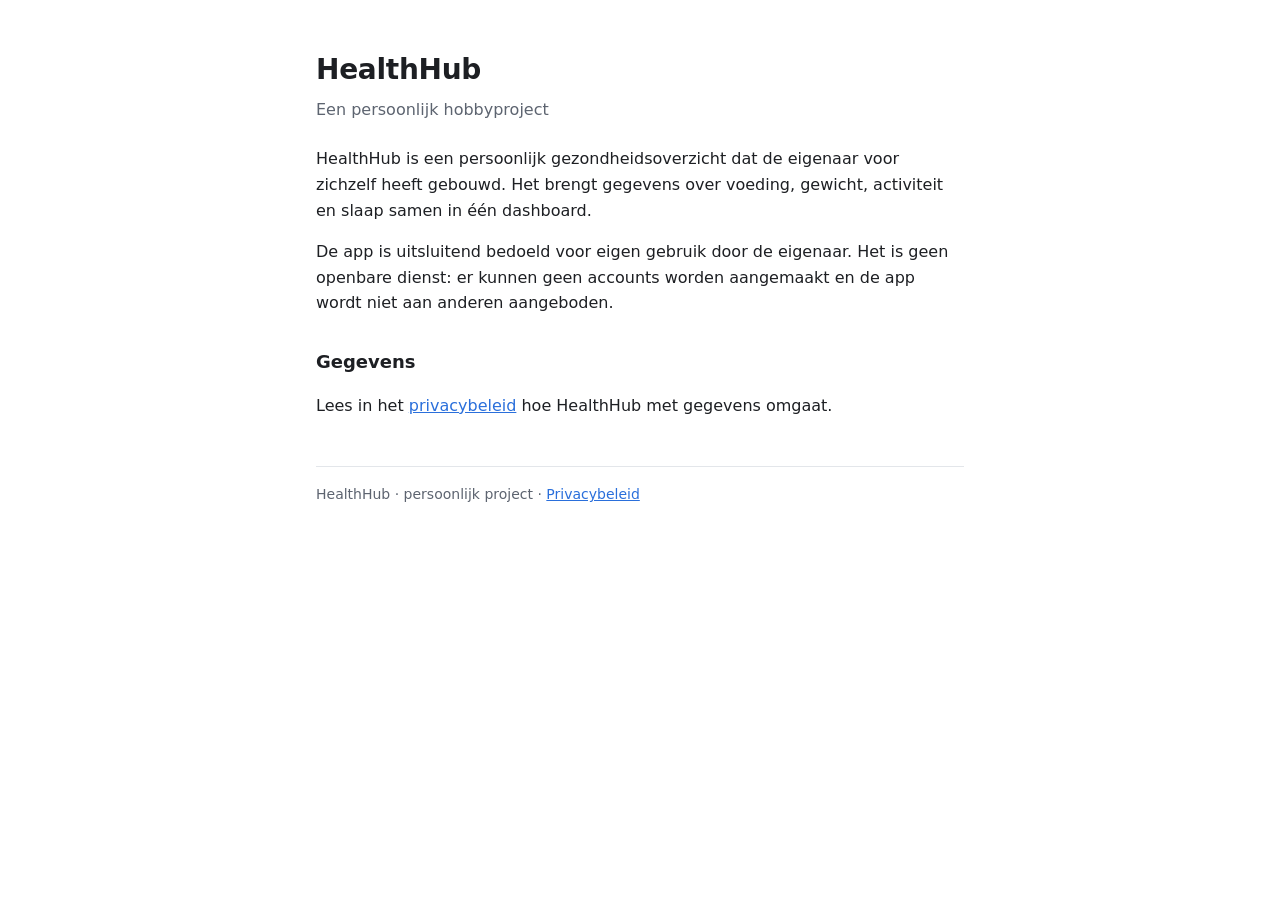
==== healthhub/index.html @ fb82d10e "HealthHub: homepage en privacybeleid Co-Authored-By: Claude Opus 5.5 <noreply@anthropic.com>" ====
<!doctype html>
<html lang="nl">
<head>
<meta charset="utf-8">
<meta name="viewport" content="width=device-width, initial-scale=1">
<title>HealthHub</title>
<link rel="stylesheet" href="style.css">
</head>
<body>
<main>
  <h1>HealthHub</h1>
  <p class="sub">Een persoonlijk hobbyproject</p>
  <p>HealthHub is een persoonlijk gezondheidsoverzicht dat de eigenaar voor zichzelf heeft gebouwd. Het brengt gegevens over voeding, gewicht, activiteit en slaap samen in één dashboard.</p>
  <p>De app is uitsluitend bedoeld voor eigen gebruik door de eigenaar. Het is geen openbare dienst: er kunnen geen accounts worden aangemaakt en de app wordt niet aan anderen aangeboden.</p>
  <h2>Gegevens</h2>
  <p>Lees in het <a href="privacy.html">privacybeleid</a> hoe HealthHub met gegevens omgaat.</p>
  <footer>HealthHub · persoonlijk project · <a href="privacy.html">Privacybeleid</a></footer>
</main>
</body>
</html>
---- healthhub/style.css ----
:root { --bg: #ffffff; --ink: #1d1f23; --muted: #5d6470; --line: #e3e6ea; --accent: #2a6fdb; }
@media (prefers-color-scheme: dark) { :root { --bg: #15171a; --ink: #e8eaed; --muted: #a0a6b0; --line: #2c3036; --accent: #7aa7ff; } }
* { box-sizing: border-box; }
body { margin: 0; background: var(--bg); color: var(--ink); font: 16px/1.6 system-ui, -apple-system, "Segoe UI", Roboto, sans-serif; }
main { max-width: 680px; margin: 0 auto; padding: 48px 16px 64px; }
h1 { font-size: 28px; margin: 0 0 4px; letter-spacing: -0.01em; }
h2 { font-size: 18px; margin: 32px 0 8px; }
.sub { color: var(--muted); margin: 0 0 24px; }
a { color: var(--accent); }
footer { margin-top: 48px; padding-top: 16px; border-top: 1px solid var(--line); color: var(--muted); font-size: 14px; }
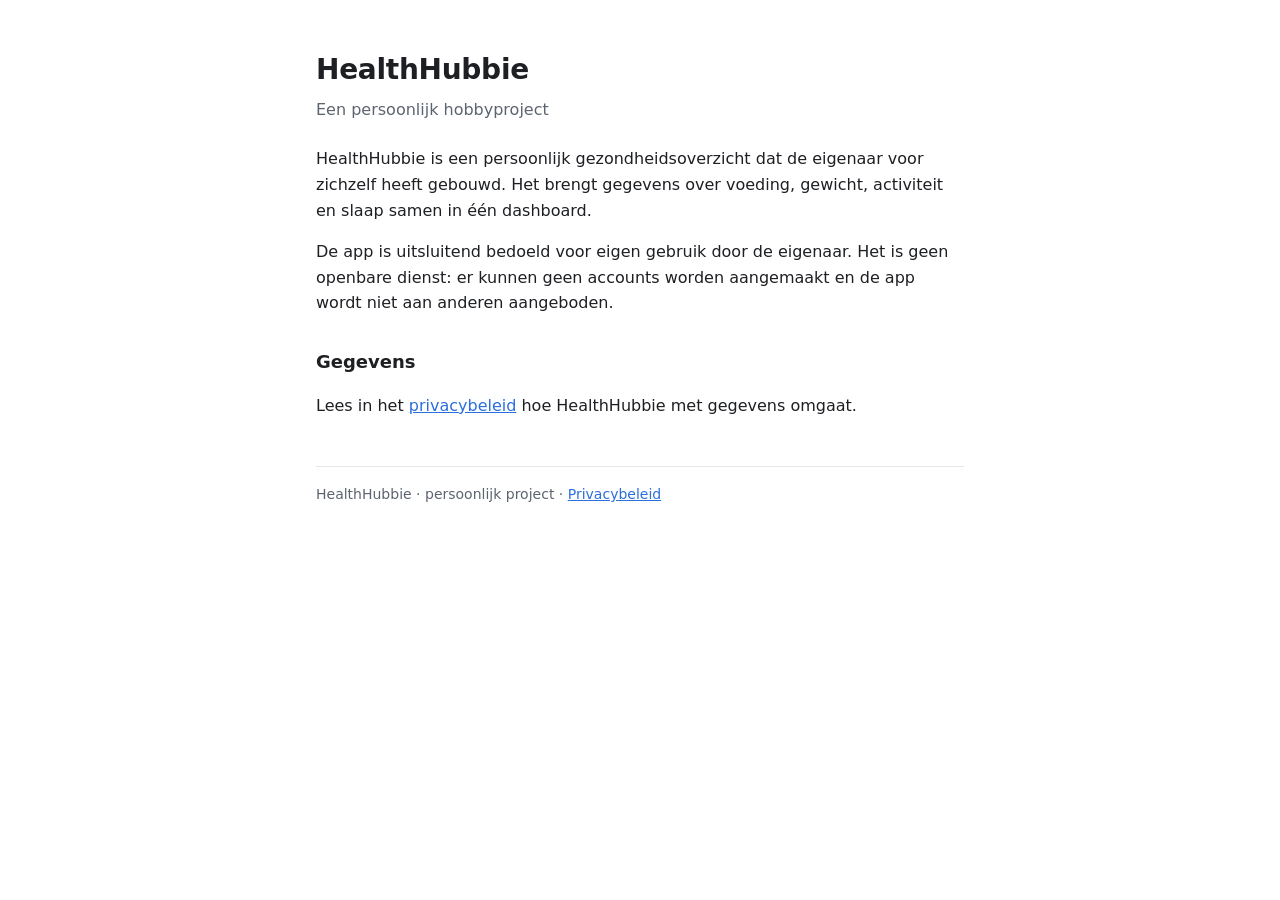
==== commit 6dfb9b9e: "Naam gelijk aan de OAuth-app: HealthHubbie" ====
--- a/healthhub/index.html
+++ b/healthhub/index.html
@@ -3,18 +3,18 @@
 <head>
 <meta charset="utf-8">
 <meta name="viewport" content="width=device-width, initial-scale=1">
-<title>HealthHub</title>
+<title>HealthHubbie</title>
 <link rel="stylesheet" href="style.css">
 </head>
 <body>
 <main>
-  <h1>HealthHub</h1>
+  <h1>HealthHubbie</h1>
   <p class="sub">Een persoonlijk hobbyproject</p>
-  <p>HealthHub is een persoonlijk gezondheidsoverzicht dat de eigenaar voor zichzelf heeft gebouwd. Het brengt gegevens over voeding, gewicht, activiteit en slaap samen in één dashboard.</p>
+  <p>HealthHubbie is een persoonlijk gezondheidsoverzicht dat de eigenaar voor zichzelf heeft gebouwd. Het brengt gegevens over voeding, gewicht, activiteit en slaap samen in één dashboard.</p>
   <p>De app is uitsluitend bedoeld voor eigen gebruik door de eigenaar. Het is geen openbare dienst: er kunnen geen accounts worden aangemaakt en de app wordt niet aan anderen aangeboden.</p>
   <h2>Gegevens</h2>
-  <p>Lees in het <a href="privacy.html">privacybeleid</a> hoe HealthHub met gegevens omgaat.</p>
-  <footer>HealthHub · persoonlijk project · <a href="privacy.html">Privacybeleid</a></footer>
+  <p>Lees in het <a href="privacy.html">privacybeleid</a> hoe HealthHubbie met gegevens omgaat.</p>
+  <footer>HealthHubbie · persoonlijk project · <a href="privacy.html">Privacybeleid</a></footer>
 </main>
 </body>
 </html>
